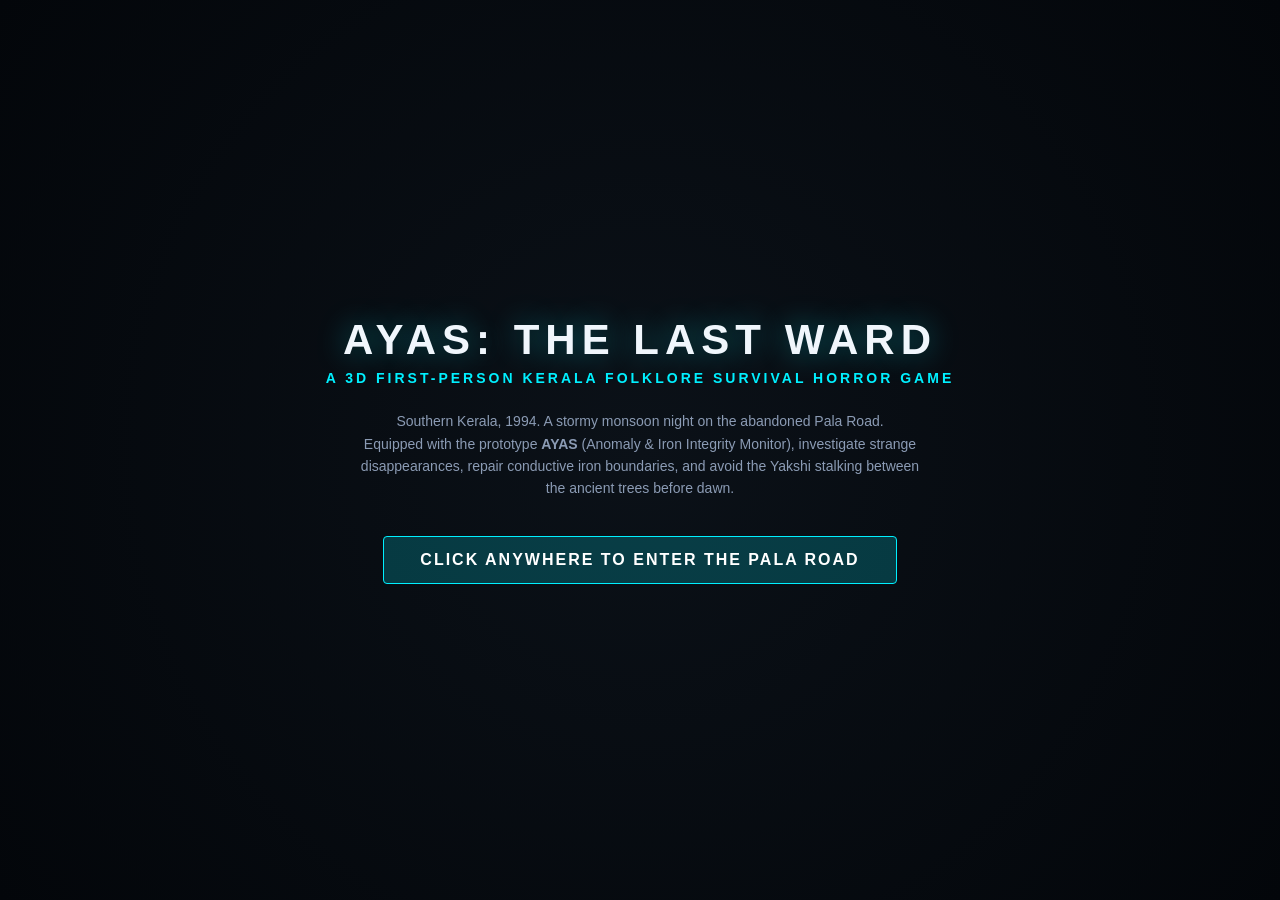
==== index.html @ 3eeb6b64 "Add index.html and assets directly to root for Vercel deployment" ====
<!DOCTYPE html>
<html lang="en">
<head>
    <meta charset="UTF-8">
    <meta name="viewport" content="width=device-width, initial-scale=1.0">
    <title>AYAS: THE LAST WARD - 3D First-Person Survival Horror Game</title>
    <link rel="stylesheet" href="css/style.css">
</head>
<body>
    <!-- 3D WebGL Canvas Container -->
    <div id="canvas-container"></div>

    <!-- Atmospheric Fog / Cold / Blood Vignette -->
    <div id="screen-overlay"></div>

    <!-- Gameplay HUD Layer -->
    <div id="hud-layer">
        <!-- Top Bar: Objective Tracker & Ward Integrity Status -->
        <div id="top-bar">
            <div id="objective-card">
                <div id="objective-title">Objective 1: Enter the Village</div>
                <div id="objective-desc">Reach the abandoned ancestral house along the Pala Road. Familiarize yourself with movement and controls.</div>
                <div id="objective-hint">Use [W,A,S,D] to move, [Shift] to sprint, [F] for flashlight, [Q] for AYAS device.</div>
            </div>

            <div id="ward-status-container">
                <div class="ward-indicator">
                    <span class="ward-name">WARD A</span>
                    <div id="ward-dot-a" class="ward-dot"></div>
                </div>
                <div class="ward-indicator">
                    <span class="ward-name">WARD B</span>
                    <div id="ward-dot-b" class="ward-dot damaged"></div>
                </div>
                <div class="ward-indicator">
                    <span class="ward-name">WARD C</span>
                    <div id="ward-dot-c" class="ward-dot damaged"></div>
                </div>
            </div>
        </div>

        <!-- Center Crosshair Reticle & Contextual Interaction Prompt -->
        <div id="reticle-container">
            <div id="reticle"></div>
            <div id="interaction-prompt">Press [E] to Inspect</div>
        </div>

        <!-- Bottom Bar: Player Status & Handheld Controls Legend -->
        <div id="bottom-bar">
            <div id="player-status">
                <div class="status-row">
                    <span class="status-label">STAMINA</span>
                    <div class="status-bar-bg">
                        <div id="stamina-fill" class="status-bar-fill"></div>
                    </div>
                </div>
                <div class="status-row">
                    <span class="status-label">SACRED ASH</span>
                    <span id="ash-count-val" style="color: #00f0ff; font-weight: 700;">2 POUCHES</span>
                </div>
            </div>

            <div id="controls-hint">
                [WASD] Move &bull; [Shift] Sprint &bull; [Ctrl] Crouch &bull; [E] Interact &bull; [F] Flashlight &bull; [Q] AYAS &bull; [R] Calibrate &bull; [G] Sacred Ash &bull; [Tab] Journal
            </div>
        </div>
    </div>

    <!-- Handheld AYAS Detector Physical Interface (Bottom Right Screen) -->
    <div id="ayas-device-panel">
        <div class="ayas-header">
            <span class="ayas-title">AYAS MK-IV MONITOR</span>
            <span class="ayas-mode">ACTIVE SCAN</span>
        </div>
        <div class="crt-screen">
            <div class="screen-metric">
                <span class="metric-label">EM ANOMALY:</span>
                <span id="meter-em-val" class="metric-val">42.5 µT</span>
            </div>
            <div class="meter-track">
                <div id="needle-fill" class="meter-needle"></div>
            </div>

            <div class="screen-metric">
                <span class="metric-label">COLD-SPOT TEMP:</span>
                <span id="meter-temp-val" class="metric-val">28.5 °C</span>
            </div>

            <div class="screen-metric">
                <span class="metric-label">VOICE SPECTRUM:</span>
                <span id="meter-voice-val" class="metric-val">AUTHENTIC</span>
            </div>
            <canvas id="waveform-canvas"></canvas>

            <div class="ward-compass-row">
                <span>WARD NAV:</span>
                <span id="meter-ward-nav" style="color: #ffbb11; font-weight: bold;">WARD A | 24m ↑</span>
            </div>
        </div>
        <div class="ayas-footer">
            <span>SENSORS: ONLINE</span>
            <span>HOLD [R] TO CALIBRATE</span>
        </div>
    </div>

    <!-- Start / Title Screen Overlay -->
    <div id="start-screen">
        <h1 class="game-title">AYAS: THE LAST WARD</h1>
        <h2 class="game-subtitle">A 3D First-Person Kerala Folklore Survival Horror Game</h2>
        <p class="intro-lore">
            Southern Kerala, 1994. A stormy monsoon night on the abandoned Pala Road.<br>
            Equipped with the prototype <strong>AYAS</strong> (Anomaly & Iron Integrity Monitor), investigate strange disappearances, repair conductive iron boundaries, and avoid the Yakshi stalking between the ancient trees before dawn.
        </p>
        <div class="click-prompt">CLICK ANYWHERE TO ENTER THE PALA ROAD</div>
    </div>

    <!-- Pause Menu Modal -->
    <div id="pause-modal" class="modal-screen">
        <div class="modal-content">
            <div class="modal-title">MISSION PAUSED</div>
            <div class="modal-subtitle">Field Research Operations Halted</div>
            <div class="modal-body">
                <div class="setting-row">
                    <span>Master Audio Volume</span>
                    <input id="slider-master" class="setting-slider" type="range" min="0" max="1" step="0.05" value="1.0">
                </div>
                <div class="setting-row">
                    <span>Mouse Look Sensitivity</span>
                    <input id="slider-sens" class="setting-slider" type="range" min="0.5" max="3" step="0.1" value="1.0">
                </div>
                <div class="setting-row">
                    <span>Subtitles & Nonverbal Cues</span>
                    <span style="color: #00f0ff;">ENABLED</span>
                </div>
                <div class="setting-row">
                    <span>Horror Intensity</span>
                    <span style="color: #00f0ff;">STANDARD (AUTHENTIC FOLKLORE)</span>
                </div>
            </div>
            <div class="btn-group">
                <button id="btn-resume" class="primary-btn">RESUME MISSION</button>
                <button id="btn-restart" class="secondary-btn">RESTART LEVEL</button>
            </div>
        </div>
    </div>

    <!-- Journal / Evidence Modal -->
    <div id="journal-modal" class="modal-screen">
        <div class="modal-content">
            <div class="modal-title">RESEARCH JOURNAL & EVIDENCE</div>
            <div class="modal-subtitle">Recovered Documents from the Ancestral House</div>
            <div class="modal-body" style="font-size: 13px; line-height: 1.6; color: #8b9bb4;">
                <p><strong style="color: #00f0ff;">Field Note 1:</strong> The villagers were right about iron. The conductive perimeter cables disrupt the entity's electromagnetic coherence, repelling her from cross-boundary breaches.</p>
                <p><strong style="color: #00f0ff;">Field Note 2:</strong> The ancient Pala tree (Alstonia scholaris) acts as a focal antenna. Temperature drops precipitously within 15 meters of her presence.</p>
                <p><strong style="color: #00f0ff;">Field Note 3:</strong> Sacred Ash (Bhasmam) creates a localized high-frequency boundary. In desperate situations, scattering it will force her to retreat.</p>
            </div>
            <div class="btn-group">
                <button id="btn-close-journal" class="primary-btn">CLOSE JOURNAL [TAB]</button>
            </div>
        </div>
    </div>

    <!-- Death / Failure Screen -->
    <div id="death-screen" class="modal-screen">
        <div class="modal-content">
            <div class="modal-title">SIGNAL TERMINATED</div>
            <div id="death-reason" class="modal-subtitle">The Yakshi claimed your life on the Pala Road.</div>
            <div class="modal-body" style="text-align: center; color: #8b9bb4; font-size: 14px;">
                Remember: Crouch [Ctrl] to muffle your footsteps and reduce visual detection. When pursued, deploy Sacred Ash [G] or retreat behind an active Iron Ward boundary.
            </div>
            <div class="btn-group">
                <button id="btn-retry-death" class="primary-btn">RETRY FROM CHECKPOINT</button>
            </div>
        </div>
    </div>

    <!-- Victory Screen -->
    <div id="victory-screen" class="modal-screen">
        <div class="modal-content">
            <div class="modal-title">ESCAPE ACCOMPLISHED</div>
            <div class="modal-subtitle">You reached the Sacred Shrine before dawn broke.</div>
            <div class="modal-body" style="font-size: 14px; line-height: 1.6; color: #c9d1d9;">
                <p>The consecrated stone lamps of the shrine protected you from the Yakshi's pursuit. With the iron ward perimeters restored and the disappearance files recovered, the mystery of the Pala Road is documented for the first time.</p>
                <p style="margin-top: 12px; color: #00f0ff;"><strong>MISSION SUMMARY:</strong> All 3 Wards Restored &bull; Evidence Recovered &bull; Prototype AYAS Operational.</p>
            </div>
            <div class="btn-group">
                <button id="btn-win-restart" class="primary-btn">PLAY AGAIN</button>
            </div>
        </div>
    </div>

    <!-- Scripts (Offline Three.js, Audio Engine, 3D World, AYAS Device, Yakshi AI, Quests & Main Loop) -->
    <script src="js/engine/three.min.js"></script>
    <script src="js/audio/soundEngine.js"></script>
    <script src="js/engine/world.js"></script>
    <script src="js/items/ayasDetector.js"></script>
    <script src="js/ai/yakshiAI.js"></script>
    <script src="js/systems/questManager.js"></script>
    <script src="js/main.js"></script>
</body>
</html>
---- css/style.css ----
* {
    margin: 0;
    padding: 0;
    box-sizing: border-box;
    user-select: none;
}

body, html {
    width: 100%;
    height: 100%;
    overflow: hidden;
    background-color: #030507;
    font-family: -apple-system, BlinkMacSystemFont, "Segoe UI", Roboto, Helvetica, Arial, sans-serif;
    color: #e0e6ed;
}

#canvas-container {
    width: 100%;
    height: 100%;
    position: absolute;
    top: 0;
    left: 0;
    z-index: 1;
}

/* Vignette and Atmospheric Screen Overlay */
#screen-overlay {
    position: absolute;
    top: 0;
    left: 0;
    width: 100%;
    height: 100%;
    pointer-events: none;
    z-index: 2;
    background: radial-gradient(circle at center, transparent 40%, rgba(3, 5, 8, 0.75) 85%, rgba(1, 2, 4, 0.95) 100%);
    box-shadow: inset 0 0 120px rgba(0, 0, 0, 0.85);
    transition: background 0.4s ease;
}

#screen-overlay.cold-fog {
    background: radial-gradient(circle at center, rgba(160, 200, 220, 0.08) 20%, rgba(5, 12, 18, 0.8) 80%, rgba(1, 4, 8, 0.95) 100%);
}

#screen-overlay.danger-flash {
    background: radial-gradient(circle at center, rgba(180, 20, 20, 0.25) 20%, rgba(60, 5, 5, 0.8) 85%, rgba(20, 0, 0, 0.98) 100%);
}

/* HUD Overlay */
#hud-layer {
    position: absolute;
    top: 0;
    left: 0;
    width: 100%;
    height: 100%;
    pointer-events: none;
    z-index: 10;
    display: flex;
    flex-direction: column;
    justify-content: space-between;
    padding: 24px;
}

/* Crosshair Reticle */
#reticle-container {
    position: absolute;
    top: 50%;
    left: 50%;
    transform: translate(-50%, -50%);
    display: flex;
    flex-direction: column;
    align-items: center;
    pointer-events: none;
}

#reticle {
    width: 6px;
    height: 6px;
    border-radius: 50%;
    background: rgba(255, 255, 255, 0.65);
    box-shadow: 0 0 8px rgba(255, 255, 255, 0.4);
    transition: transform 0.15s ease, background 0.15s ease, width 0.15s ease;
}

#reticle.active {
    width: 12px;
    height: 12px;
    background: rgba(0, 240, 255, 0.9);
    box-shadow: 0 0 14px rgba(0, 240, 255, 0.7);
}

#interaction-prompt {
    margin-top: 16px;
    font-size: 13px;
    font-weight: 500;
    letter-spacing: 0.5px;
    background: rgba(10, 15, 22, 0.85);
    border: 1px solid rgba(0, 240, 255, 0.3);
    padding: 6px 14px;
    border-radius: 4px;
    color: #e0f8ff;
    text-shadow: 0 1px 4px rgba(0, 0, 0, 0.8);
    opacity: 0;
    transform: translateY(6px);
    transition: opacity 0.2s ease, transform 0.2s ease;
}

#interaction-prompt.visible {
    opacity: 1;
    transform: translateY(0);
}

/* Top Bar: Objectives & Ward Status */
#top-bar {
    display: flex;
    justify-content: space-between;
    align-items: flex-start;
    width: 100%;
}

#objective-card {
    background: rgba(8, 12, 16, 0.82);
    border-left: 3px solid #00f0ff;
    padding: 12px 18px;
    border-radius: 0 6px 6px 0;
    backdrop-filter: blur(8px);
    box-shadow: 0 4px 20px rgba(0, 0, 0, 0.5);
    max-width: 480px;
}

#objective-title {
    font-size: 11px;
    text-transform: uppercase;
    letter-spacing: 1.5px;
    color: #00f0ff;
    font-weight: 700;
    margin-bottom: 4px;
}

#objective-desc {
    font-size: 14px;
    font-weight: 500;
    color: #f0f4f8;
    line-height: 1.4;
    margin-bottom: 4px;
}

#objective-hint {
    font-size: 11px;
    color: #8b9bb4;
    font-style: italic;
}

#ward-status-container {
    background: rgba(8, 12, 16, 0.82);
    padding: 10px 16px;
    border-radius: 6px;
    border: 1px solid rgba(255, 255, 255, 0.08);
    backdrop-filter: blur(8px);
    display: flex;
    gap: 16px;
}

.ward-indicator {
    display: flex;
    flex-direction: column;
    align-items: center;
    gap: 4px;
}

.ward-name {
    font-size: 10px;
    font-weight: 600;
    letter-spacing: 1px;
    color: #7a8a9e;
}

.ward-dot {
    width: 12px;
    height: 12px;
    border-radius: 50%;
    background: #ff3344;
    box-shadow: 0 0 8px rgba(255, 51, 68, 0.6);
    transition: background 0.3s ease, box-shadow 0.3s ease;
}

.ward-dot.repaired {
    background: #00f0ff;
    box-shadow: 0 0 10px rgba(0, 240, 255, 0.8);
}

.ward-dot.damaged {
    background: #ffb000;
    box-shadow: 0 0 10px rgba(255, 176, 0, 0.7);
    animation: pulse-warn 1.2s infinite;
}

@keyframes pulse-warn {
    0%, 100% { opacity: 1; }
    50% { opacity: 0.3; }
}

/* Bottom Bar: Player Status (Stamina, Flashlight) */
#bottom-bar {
    display: flex;
    justify-content: space-between;
    align-items: flex-end;
    width: 100%;
}

#player-status {
    display: flex;
    flex-direction: column;
    gap: 10px;
    background: rgba(8, 12, 16, 0.82);
    padding: 12px 18px;
    border-radius: 6px;
    border: 1px solid rgba(255, 255, 255, 0.08);
    backdrop-filter: blur(8px);
    min-width: 220px;
}

.status-row {
    display: flex;
    align-items: center;
    justify-content: space-between;
    font-size: 11px;
    font-weight: 600;
    letter-spacing: 0.8px;
}

.status-label {
    color: #8b9bb4;
}

.status-bar-bg {
    width: 120px;
    height: 6px;
    background: rgba(255, 255, 255, 0.1);
    border-radius: 3px;
    overflow: hidden;
}

.status-bar-fill {
    height: 100%;
    width: 100%;
    border-radius: 3px;
    transition: width 0.1s linear, background-color 0.2s ease;
}

#stamina-fill {
    background: #4ade80;
}

#stamina-fill.exhausted {
    background: #ef4444;
}

#battery-fill {
    background: #facc15;
}

#controls-hint {
    background: rgba(8, 12, 16, 0.75);
    padding: 8px 14px;
    border-radius: 4px;
    font-size: 11px;
    color: #8b9bb4;
    letter-spacing: 0.5px;
    border: 1px solid rgba(255, 255, 255, 0.06);
}

/* Handheld AYAS Device Screen on HUD (Bottom Right) */
#ayas-device-panel {
    position: absolute;
    bottom: 24px;
    right: 24px;
    width: 320px;
    background: #0f1210;
    border: 3px solid #2d382e;
    border-radius: 8px;
    box-shadow: 0 10px 40px rgba(0, 0, 0, 0.85), inset 0 0 20px rgba(0, 0, 0, 0.9);
    padding: 12px;
    font-family: "Courier New", Courier, monospace;
    z-index: 15;
    transition: transform 0.35s cubic-bezier(0.175, 0.885, 0.32, 1.275), opacity 0.3s ease;
}

#ayas-device-panel.stowed {
    transform: translateY(380px);
    opacity: 0.3;
}

.ayas-header {
    display: flex;
    justify-content: space-between;
    align-items: center;
    border-bottom: 1px solid #ff990033;
    padding-bottom: 6px;
    margin-bottom: 8px;
}

.ayas-title {
    font-size: 11px;
    font-weight: 700;
    color: #ffaa00;
    letter-spacing: 1px;
}

.ayas-mode {
    font-size: 9px;
    color: #886600;
    background: #ffaa0015;
    padding: 2px 6px;
    border-radius: 2px;
}

.crt-screen {
    background: #0a0e08;
    border: 1px solid #1a2c16;
    border-radius: 4px;
    padding: 10px;
    position: relative;
    overflow: hidden;
    color: #ffaa00;
    text-shadow: 0 0 4px rgba(255, 170, 0, 0.6);
}

.crt-screen::before {
    content: " ";
    position: absolute;
    top: 0; left: 0; bottom: 0; right: 0;
    background: linear-gradient(rgba(18, 16, 16, 0) 50%, rgba(0, 0, 0, 0.25) 50%), linear-gradient(90deg, rgba(255, 0, 0, 0.03), rgba(0, 255, 0, 0.01), rgba(0, 0, 255, 0.03));
    background-size: 100% 2px, 3px 100%;
    pointer-events: none;
    z-index: 2;
}

.screen-metric {
    display: flex;
    justify-content: space-between;
    align-items: center;
    margin-bottom: 8px;
    font-size: 11px;
}

.metric-label {
    color: #cc8800;
}

.metric-val {
    font-size: 13px;
    font-weight: 700;
    color: #ffbb11;
}

.metric-val.alert {
    color: #ff3333;
    text-shadow: 0 0 6px #ff1111;
    animation: blink-fast 0.6s infinite;
}

@keyframes blink-fast {
    0%, 100% { opacity: 1; }
    50% { opacity: 0.3; }
}

/* Needle / Meter bar */
.meter-track {
    width: 100%;
    height: 8px;
    background: #1a1e16;
    border: 1px solid #3a442e;
    border-radius: 2px;
    overflow: hidden;
    margin-bottom: 10px;
    position: relative;
}

.meter-needle {
    height: 100%;
    width: 0%;
    background: linear-gradient(90deg, #ffaa00, #ff4400);
    transition: width 0.15s ease;
}

/* Audio Waveform Canvas */
#waveform-canvas {
    width: 100%;
    height: 38px;
    background: #080c06;
    border: 1px solid #22331c;
    border-radius: 2px;
    margin-bottom: 8px;
    display: block;
}

/* Compass & Ward Proximity */
.ward-compass-row {
    display: flex;
    justify-content: space-between;
    font-size: 10px;
    color: #bb8800;
    border-top: 1px dashed #332810;
    padding-top: 6px;
}

.ayas-footer {
    display: flex;
    justify-content: space-between;
    margin-top: 6px;
    font-size: 9px;
    color: #665022;
}

/* Modals & Screens (Pause, Journal, Death, Victory) */
.modal-screen {
    position: absolute;
    top: 0;
    left: 0;
    width: 100%;
    height: 100%;
    z-index: 100;
    background: rgba(4, 7, 10, 0.92);
    backdrop-filter: blur(12px);
    display: flex;
    flex-direction: column;
    align-items: center;
    justify-content: center;
    pointer-events: auto;
    opacity: 0;
    visibility: hidden;
    transition: opacity 0.3s ease, visibility 0.3s ease;
}

.modal-screen.active {
    opacity: 1;
    visibility: visible;
}

.modal-content {
    background: #0c1117;
    border: 1px solid rgba(0, 240, 255, 0.25);
    border-radius: 8px;
    padding: 32px 40px;
    max-width: 620px;
    width: 90%;
    box-shadow: 0 20px 60px rgba(0, 0, 0, 0.9), 0 0 30px rgba(0, 240, 255, 0.08);
}

.modal-title {
    font-size: 24px;
    font-weight: 700;
    color: #f0f6fc;
    letter-spacing: 1px;
    margin-bottom: 8px;
    text-align: center;
}

.modal-subtitle {
    font-size: 13px;
    color: #8b949e;
    text-align: center;
    margin-bottom: 24px;
}

.modal-body {
    display: flex;
    flex-direction: column;
    gap: 16px;
    margin-bottom: 28px;
}

.setting-row {
    display: flex;
    justify-content: space-between;
    align-items: center;
    font-size: 14px;
    color: #c9d1d9;
}

.setting-slider {
    width: 220px;
    accent-color: #00f0ff;
    cursor: pointer;
}

.btn-group {
    display: flex;
    justify-content: center;
    gap: 16px;
}

.primary-btn {
    background: #00f0ff;
    color: #030a10;
    font-weight: 700;
    font-size: 14px;
    border: none;
    padding: 12px 28px;
    border-radius: 4px;
    cursor: pointer;
    transition: background 0.2s ease, transform 0.1s ease;
}

.primary-btn:hover {
    background: #4beeff;
    transform: translateY(-1px);
}

.secondary-btn {
    background: rgba(255, 255, 255, 0.08);
    color: #e6edf3;
    font-weight: 600;
    font-size: 14px;
    border: 1px solid rgba(255, 255, 255, 0.15);
    padding: 12px 24px;
    border-radius: 4px;
    cursor: pointer;
    transition: background 0.2s ease;
}

.secondary-btn:hover {
    background: rgba(255, 255, 255, 0.16);
}

/* Death Screen Styling */
#death-screen .modal-content {
    border-color: #ff3344;
    box-shadow: 0 0 60px rgba(255, 51, 68, 0.3);
}

#death-screen .modal-title {
    color: #ff3344;
}

/* Victory Screen Styling */
#victory-screen .modal-content {
    border-color: #00f0ff;
    box-shadow: 0 0 60px rgba(0, 240, 255, 0.3);
}

#victory-screen .modal-title {
    color: #00f0ff;
}

/* Start / Title Click to Play Screen */
#start-screen {
    position: absolute;
    top: 0;
    left: 0;
    width: 100%;
    height: 100%;
    z-index: 200;
    background: radial-gradient(circle at center, #0b1118 0%, #03060a 100%);
    display: flex;
    flex-direction: column;
    align-items: center;
    justify-content: center;
    text-align: center;
    cursor: pointer;
    padding: 24px;
}

.game-title {
    font-size: 42px;
    font-weight: 900;
    letter-spacing: 6px;
    color: #f0f6fc;
    margin-bottom: 6px;
    text-shadow: 0 0 30px rgba(0, 240, 255, 0.4);
}

.game-subtitle {
    font-size: 14px;
    letter-spacing: 3px;
    text-transform: uppercase;
    color: #00f0ff;
    margin-bottom: 24px;
    font-weight: 600;
}

.intro-lore {
    max-width: 580px;
    font-size: 14px;
    line-height: 1.6;
    color: #8b9bb4;
    margin-bottom: 36px;
}

.click-prompt {
    font-size: 16px;
    font-weight: 700;
    letter-spacing: 2px;
    color: #ffffff;
    background: rgba(0, 240, 255, 0.2);
    border: 1px solid #00f0ff;
    padding: 14px 36px;
    border-radius: 4px;
    animation: pulse-start 1.8s infinite;
}

@keyframes pulse-start {
    0%, 100% { transform: scale(1); box-shadow: 0 0 10px rgba(0, 240, 255, 0.2); }
    50% { transform: scale(1.03); box-shadow: 0 0 25px rgba(0, 240, 255, 0.6); }
}
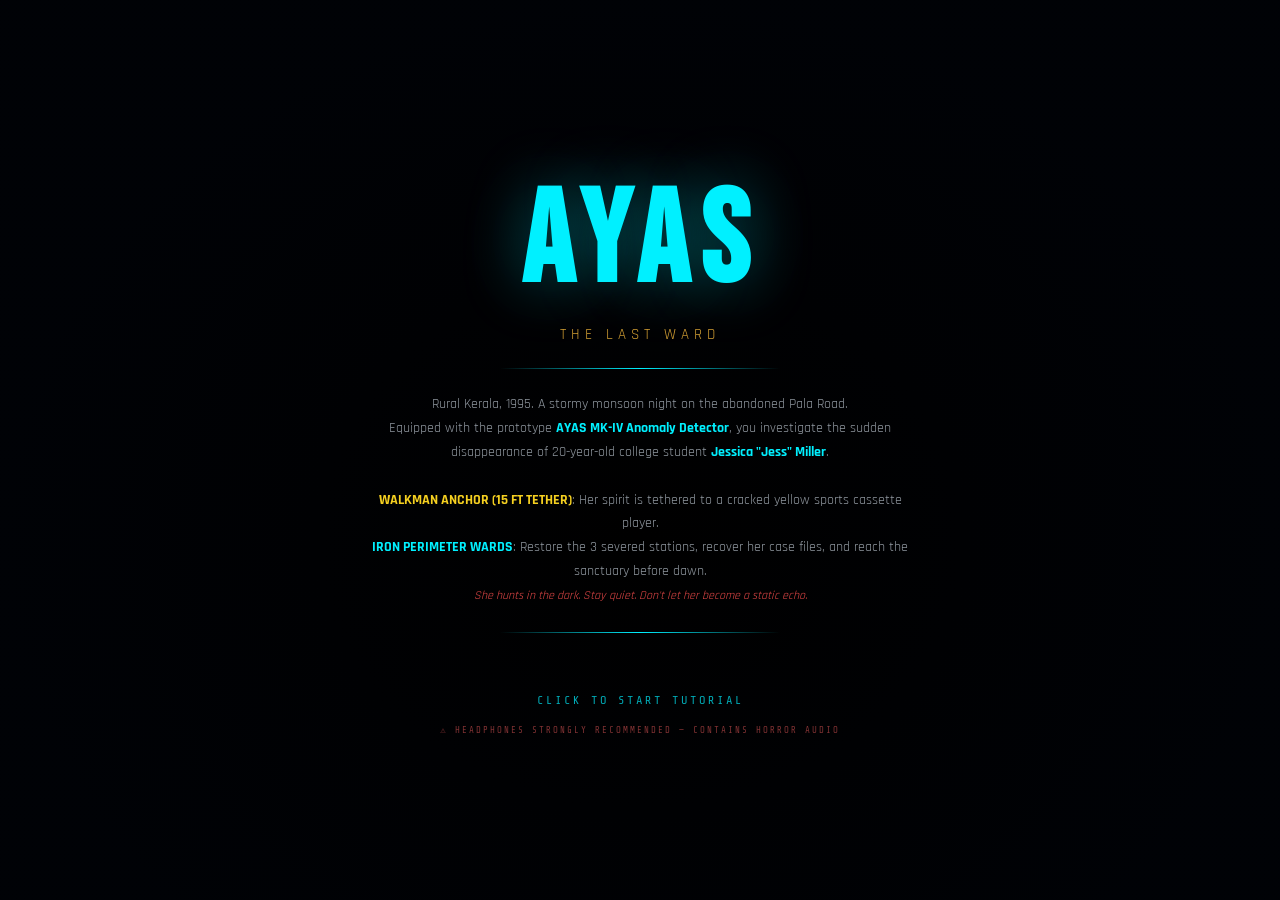
==== commit c31e4fe7: "feat(gameplay): integrate Jessica Miller, Walkman Anchor, AI state machine, health system, AYAS fixe" ====
--- a/index.html
+++ b/index.html
@@ -3,74 +3,778 @@
 <head>
     <meta charset="UTF-8">
     <meta name="viewport" content="width=device-width, initial-scale=1.0">
-    <title>AYAS: THE LAST WARD - 3D First-Person Survival Horror Game</title>
-    <link rel="stylesheet" href="css/style.css">
+    <title>AYAS: THE LAST WARD — Kerala Folklore Survival Horror</title>
+    <meta name="description" content="3D first-person survival horror game set in rural Kerala. Investigate paranormal activity, restore iron wards, and survive the Yakshi.">
+    <link rel="preconnect" href="https://fonts.googleapis.com">
+    <link rel="preconnect" href="https://fonts.gstatic.com" crossorigin>
+    <link href="https://fonts.googleapis.com/css2?family=Share+Tech+Mono&family=Bebas+Neue&family=Rajdhani:wght@400;600;700&display=swap" rel="stylesheet">
+    <style>
+        *, *::before, *::after { box-sizing: border-box; margin: 0; padding: 0; }
+
+        :root {
+            --cyan: #00f0ff;
+            --gold: #d4a034;
+            --red: #ff2233;
+            --green: #00e576;
+            --dark: #030609;
+            --navy: #060d18;
+            --panel: rgba(4,12,24,0.88);
+            --mono: 'Share Tech Mono', monospace;
+            --title: 'Bebas Neue', cursive;
+            --ui: 'Rajdhani', sans-serif;
+        }
+
+        html, body {
+            width: 100%; height: 100%;
+            background: #000;
+            overflow: hidden;
+            font-family: var(--ui);
+            cursor: none;
+            user-select: none;
+        }
+
+        #canvas-container {
+            position: fixed;
+            inset: 0;
+            z-index: 0;
+        }
+        #canvas-container canvas {
+            display: block;
+            width: 100% !important;
+            height: 100% !important;
+        }
+
+        /* ─── VIGNETTE & OVERLAYS ─── */
+        #vignette {
+            position: fixed; inset: 0; z-index: 5; pointer-events: none;
+            background: radial-gradient(ellipse at 50% 50%, transparent 45%, rgba(0,0,0,0.72) 100%);
+        }
+        #screen-overlay {
+            position: fixed; inset: 0; z-index: 6; pointer-events: none;
+            opacity: 0;
+            transition: opacity 0.25s ease;
+        }
+        #cold-vignette {
+            position: fixed; inset: 0; z-index: 7; pointer-events: none;
+            border: 0px solid rgba(0,220,255,0.0);
+            box-shadow: inset 0 0 0px 0px rgba(0,220,255,0.0);
+            transition: box-shadow 1.5s ease, border 1.5s ease;
+        }
+        #blood-vignette {
+            position: fixed; inset: 0; z-index: 7; pointer-events: none;
+            border: 0px solid rgba(255,20,20,0.0);
+            box-shadow: inset 0 0 0px 0px rgba(255,20,20,0.0);
+            transition: box-shadow 0.3s ease, border 0.3s ease;
+        }
+
+        /* ─── HUD LAYER ─── */
+        #hud-layer {
+            position: fixed; inset: 0; z-index: 10; pointer-events: none;
+        }
+
+        /* ─── OBJECTIVE CARD (top-left) ─── */
+        #objective-card {
+            position: absolute;
+            top: 14px; left: 14px;
+            width: 310px;
+            background: var(--panel);
+            border: 1px solid rgba(0,240,255,0.18);
+            border-left: 2px solid var(--cyan);
+            padding: 10px 12px;
+            backdrop-filter: blur(6px);
+        }
+        #objective-card::before {
+            content: 'MISSION';
+            display: block;
+            font-family: var(--mono);
+            font-size: 9px;
+            color: var(--cyan);
+            letter-spacing: 3px;
+            margin-bottom: 5px;
+            opacity: 0.7;
+        }
+        #objective-title {
+            font-family: var(--ui);
+            font-size: 13px;
+            font-weight: 700;
+            color: #fff;
+            letter-spacing: 0.5px;
+            line-height: 1.3;
+        }
+        #objective-desc {
+            font-size: 11px;
+            color: rgba(200,210,220,0.82);
+            margin-top: 5px;
+            line-height: 1.4;
+        }
+        #objective-hint {
+            font-family: var(--mono);
+            font-size: 9.5px;
+            color: rgba(0,240,255,0.65);
+            margin-top: 6px;
+            line-height: 1.4;
+            border-top: 1px solid rgba(0,240,255,0.1);
+            padding-top: 5px;
+        }
+
+        /* ─── WARD STATUS (top-center) ─── */
+        #ward-status-container {
+            position: absolute;
+            top: 14px;
+            left: 50%;
+            transform: translateX(-50%);
+            display: flex;
+            gap: 10px;
+            align-items: center;
+            background: var(--panel);
+            border: 1px solid rgba(0,240,255,0.15);
+            padding: 7px 14px;
+            backdrop-filter: blur(6px);
+        }
+        #ward-status-container::before {
+            content: 'IRON PERIMETER';
+            font-family: var(--mono);
+            font-size: 8px;
+            color: rgba(0,240,255,0.5);
+            letter-spacing: 2px;
+            margin-right: 6px;
+        }
+        .ward-indicator {
+            display: flex;
+            align-items: center;
+            gap: 5px;
+        }
+        .ward-name {
+            font-family: var(--mono);
+            font-size: 9px;
+            color: rgba(180,190,200,0.7);
+            letter-spacing: 1px;
+        }
+        .ward-dot {
+            width: 10px; height: 10px;
+            border-radius: 50%;
+            border: 1.5px solid;
+        }
+        .ward-dot.damaged {
+            background: rgba(255,34,51,0.3);
+            border-color: #ff2233;
+            box-shadow: 0 0 6px rgba(255,34,51,0.6);
+            animation: ward-pulse-red 1.8s ease-in-out infinite;
+        }
+        .ward-dot.repaired {
+            background: rgba(0,240,255,0.3);
+            border-color: var(--cyan);
+            box-shadow: 0 0 8px rgba(0,240,255,0.7);
+        }
+        @keyframes ward-pulse-red {
+            0%, 100% { opacity: 1; }
+            50% { opacity: 0.4; }
+        }
+
+        /* ─── MINIMAP (top-right) ─── */
+        #minimap-container {
+            position: absolute;
+            top: 14px; right: 14px;
+            width: 160px; height: 160px;
+            background: rgba(2,6,14,0.9);
+            border: 1px solid rgba(0,240,255,0.25);
+            border-radius: 2px;
+            overflow: hidden;
+            backdrop-filter: blur(4px);
+        }
+        #minimap-container::before {
+            content: 'MAP';
+            position: absolute;
+            top: 5px; left: 8px;
+            font-family: var(--mono);
+            font-size: 8px;
+            color: rgba(0,240,255,0.5);
+            letter-spacing: 2px;
+            z-index: 2;
+        }
+        #minimap-canvas {
+            width: 160px; height: 160px;
+            display: block;
+        }
+
+        /* ─── CROSSHAIR ─── */
+        #reticle-container {
+            position: absolute;
+            top: 50%; left: 50%;
+            transform: translate(-50%,-50%);
+            display: flex;
+            flex-direction: column;
+            align-items: center;
+            gap: 6px;
+        }
+        #reticle {
+            width: 6px; height: 6px;
+            border-radius: 50%;
+            background: transparent;
+            border: 1.5px solid rgba(255,255,255,0.55);
+            transition: all 0.15s ease;
+        }
+        #reticle.active {
+            background: rgba(0,240,255,0.4);
+            border-color: var(--cyan);
+            box-shadow: 0 0 8px rgba(0,240,255,0.6);
+            transform: scale(1.4);
+        }
+        #interaction-prompt {
+            font-family: var(--mono);
+            font-size: 11px;
+            color: var(--cyan);
+            background: rgba(0,8,18,0.75);
+            padding: 3px 10px;
+            letter-spacing: 1px;
+            opacity: 0;
+            transition: opacity 0.2s ease;
+            white-space: nowrap;
+        }
+        #interaction-prompt.visible { opacity: 1; }
+
+        /* ─── HOLD PROGRESS BAR ─── */
+        #hold-progress-bar {
+            position: absolute;
+            bottom: 20px; left: 50%; transform: translateX(-50%);
+            width: 180px; height: 4px;
+            background: rgba(0,240,255,0.15);
+            display: none;
+        }
+        #hold-progress-fill {
+            height: 100%;
+            background: linear-gradient(90deg, var(--cyan), #88ffff);
+            width: 0%;
+            transition: width 0.05s linear;
+            box-shadow: 0 0 8px var(--cyan);
+        }
+
+        /* ─── BOTTOM STATUS BAR ─── */
+        #bottom-bar {
+            position: absolute;
+            bottom: 14px; left: 14px;
+            display: flex;
+            flex-direction: column;
+            gap: 6px;
+        }
+        .status-row {
+            display: flex;
+            align-items: center;
+            gap: 8px;
+        }
+        .status-label {
+            font-family: var(--mono);
+            font-size: 9px;
+            color: rgba(0,240,255,0.55);
+            letter-spacing: 1.5px;
+            width: 72px;
+        }
+        .status-bar-bg {
+            width: 110px; height: 5px;
+            background: rgba(255,255,255,0.06);
+            border: 1px solid rgba(0,240,255,0.12);
+        }
+        .status-bar-fill {
+            height: 100%;
+            background: linear-gradient(90deg, var(--green), #44ffaa);
+            transition: width 0.3s ease;
+            box-shadow: 0 0 5px rgba(0,229,118,0.5);
+        }
+        .status-bar-fill.exhausted {
+            background: linear-gradient(90deg, var(--red), #ff7722);
+            box-shadow: 0 0 5px rgba(255,34,51,0.5);
+            animation: exhausted-pulse 0.6s ease-in-out infinite;
+        }
+        @keyframes exhausted-pulse {
+            0%, 100% { opacity: 1; }
+            50% { opacity: 0.5; }
+        }
+        #ash-row {
+            display: flex;
+            align-items: center;
+            gap: 8px;
+        }
+        .ash-pouch {
+            width: 12px; height: 16px;
+            border: 1.5px solid rgba(180,150,50,0.5);
+            background: rgba(140,110,30,0.2);
+            border-radius: 2px;
+            transition: all 0.3s;
+        }
+        .ash-pouch.available {
+            background: rgba(200,160,50,0.35);
+            border-color: var(--gold);
+            box-shadow: 0 0 5px rgba(212,160,52,0.4);
+        }
+
+        /* ─── CONTROLS HINT (bottom-right) ─── */
+        #controls-hint {
+            position: absolute;
+            bottom: 14px; right: 14px;
+            font-family: var(--mono);
+            font-size: 9px;
+            color: rgba(100,120,140,0.6);
+            text-align: right;
+            line-height: 1.8;
+            background: var(--panel);
+            padding: 8px 12px;
+            border: 1px solid rgba(255,255,255,0.04);
+            max-width: 340px;
+        }
+
+        /* ─── AYAS DEVICE PANEL (bottom-right, above controls) ─── */
+        #ayas-device-panel {
+            position: absolute;
+            bottom: 112px; right: 14px;
+            width: 220px;
+            background: rgba(2,8,16,0.93);
+            border: 1px solid rgba(0,240,255,0.22);
+            border-top: 2px solid var(--cyan);
+            font-family: var(--mono);
+            font-size: 10px;
+            display: none;
+            backdrop-filter: blur(8px);
+        }
+        #ayas-device-panel.active { display: block; }
+        .ayas-header {
+            display: flex;
+            justify-content: space-between;
+            align-items: center;
+            padding: 6px 10px;
+            background: rgba(0,240,255,0.06);
+            border-bottom: 1px solid rgba(0,240,255,0.15);
+        }
+        .ayas-title { color: var(--cyan); font-size: 9px; letter-spacing: 2px; }
+        .ayas-mode { color: var(--green); font-size: 8px; animation: blink 1.8s step-end infinite; }
+        @keyframes blink { 0%, 100% { opacity: 1; } 50% { opacity: 0.2; } }
+        .crt-screen { padding: 8px 10px; display: flex; flex-direction: column; gap: 5px; }
+        .screen-metric { display: flex; justify-content: space-between; align-items: center; }
+        .metric-label { color: rgba(0,240,255,0.55); font-size: 9px; }
+        .metric-val { color: #fff; font-size: 9px; font-weight: bold; }
+        .metric-val.danger { color: var(--red); animation: blink 0.5s step-end infinite; }
+        .metric-val.warning { color: var(--gold); }
+        .meter-track {
+            height: 4px;
+            background: rgba(0,240,255,0.08);
+            border: 1px solid rgba(0,240,255,0.12);
+        }
+        .meter-needle {
+            height: 100%;
+            background: linear-gradient(90deg, rgba(0,240,255,0.2), var(--cyan));
+            transition: width 0.4s ease;
+            box-shadow: 0 0 6px var(--cyan);
+        }
+        #waveform-canvas { width: 200px; height: 36px; display: block; margin: 2px 0; }
+        .ward-compass-row {
+            display: flex;
+            justify-content: space-between;
+            padding-top: 3px;
+            border-top: 1px solid rgba(0,240,255,0.1);
+        }
+        .ayas-footer {
+            display: flex;
+            justify-content: space-between;
+            padding: 5px 10px;
+            background: rgba(0,240,255,0.04);
+            border-top: 1px solid rgba(0,240,255,0.1);
+            font-size: 8px;
+            color: rgba(0,240,255,0.4);
+        }
+
+        /* ─── START SCREEN ─── */
+        #start-screen {
+            position: fixed; inset: 0; z-index: 100;
+            background: #000;
+            display: flex;
+            flex-direction: column;
+            align-items: center;
+            justify-content: center;
+            cursor: pointer;
+        }
+        .start-bg-overlay {
+            position: absolute; inset: 0;
+            background: radial-gradient(ellipse at 50% 60%, rgba(0,8,20,0) 0%, rgba(0,2,6,0.98) 70%);
+        }
+        .game-title {
+            font-family: var(--title);
+            font-size: clamp(72px, 12vw, 130px);
+            color: var(--cyan);
+            letter-spacing: 12px;
+            text-shadow: 0 0 60px rgba(0,240,255,0.35), 0 0 120px rgba(0,240,255,0.12);
+            position: relative; z-index: 1;
+            animation: title-pulse 4s ease-in-out infinite;
+        }
+        @keyframes title-pulse {
+            0%, 100% { text-shadow: 0 0 60px rgba(0,240,255,0.35), 0 0 120px rgba(0,240,255,0.12); }
+            50% { text-shadow: 0 0 80px rgba(0,240,255,0.55), 0 0 160px rgba(0,240,255,0.2); }
+        }
+        .game-subtitle {
+            font-family: var(--ui);
+            font-size: 15px;
+            font-weight: 400;
+            letter-spacing: 5px;
+            color: var(--gold);
+            margin-top: 4px;
+            position: relative; z-index: 1;
+        }
+        .start-divider {
+            width: 280px; height: 1px;
+            background: linear-gradient(90deg, transparent, var(--cyan), transparent);
+            margin: 24px auto;
+            position: relative; z-index: 1;
+        }
+        .intro-lore {
+            font-family: var(--ui);
+            font-size: 14px;
+            color: rgba(180,190,200,0.8);
+            text-align: center;
+            max-width: 560px;
+            line-height: 1.7;
+            position: relative; z-index: 1;
+        }
+        .intro-lore strong { color: var(--cyan); }
+        .click-prompt {
+            position: relative; z-index: 1;
+            margin-top: 36px;
+            font-family: var(--mono);
+            font-size: 12px;
+            letter-spacing: 3px;
+            color: rgba(0,240,255,0.7);
+            animation: click-flash 1.6s ease-in-out infinite;
+        }
+        @keyframes click-flash { 0%, 100% { opacity: 1; } 50% { opacity: 0.2; } }
+        .start-warning {
+            position: relative; z-index: 1;
+            margin-top: 18px;
+            font-family: var(--mono);
+            font-size: 9px;
+            color: rgba(255,100,100,0.5);
+            letter-spacing: 2px;
+        }
+
+        /* ─── MODAL SCREENS ─── */
+        .modal-screen {
+            position: fixed; inset: 0; z-index: 90;
+            background: rgba(0,2,6,0.92);
+            display: none;
+            align-items: center;
+            justify-content: center;
+            backdrop-filter: blur(6px);
+        }
+        .modal-screen.active { display: flex; }
+        .modal-content {
+            background: rgba(4,12,24,0.97);
+            border: 1px solid rgba(0,240,255,0.2);
+            border-top: 2px solid var(--cyan);
+            padding: 32px 36px;
+            min-width: 440px;
+            max-width: 560px;
+        }
+        .modal-title {
+            font-family: var(--title);
+            font-size: 32px;
+            color: var(--cyan);
+            letter-spacing: 4px;
+            margin-bottom: 4px;
+        }
+        .modal-title.danger { color: var(--red); }
+        .modal-title.victory { color: var(--gold); }
+        .modal-subtitle {
+            font-family: var(--mono);
+            font-size: 11px;
+            color: rgba(0,240,255,0.5);
+            letter-spacing: 2px;
+            margin-bottom: 20px;
+            padding-bottom: 14px;
+            border-bottom: 1px solid rgba(0,240,255,0.12);
+        }
+        .modal-body { color: rgba(180,192,210,0.9); font-size: 13px; line-height: 1.65; }
+        .modal-body p { margin-bottom: 10px; }
+        .setting-row {
+            display: flex;
+            justify-content: space-between;
+            align-items: center;
+            padding: 10px 0;
+            border-bottom: 1px solid rgba(255,255,255,0.05);
+            font-size: 13px;
+        }
+        .setting-row span:first-child { color: rgba(200,210,220,0.8); }
+        .setting-slider {
+            width: 120px;
+            accent-color: var(--cyan);
+            cursor: pointer;
+        }
+        .btn-group { display: flex; gap: 10px; margin-top: 24px; }
+        .primary-btn {
+            flex: 1;
+            padding: 12px;
+            background: rgba(0,240,255,0.1);
+            border: 1px solid var(--cyan);
+            color: var(--cyan);
+            font-family: var(--mono);
+            font-size: 11px;
+            letter-spacing: 2px;
+            cursor: pointer;
+            transition: all 0.2s;
+        }
+        .primary-btn:hover { background: rgba(0,240,255,0.2); box-shadow: 0 0 12px rgba(0,240,255,0.2); }
+        .secondary-btn {
+            flex: 1;
+            padding: 12px;
+            background: rgba(255,34,51,0.08);
+            border: 1px solid rgba(255,34,51,0.4);
+            color: var(--red);
+            font-family: var(--mono);
+            font-size: 11px;
+            letter-spacing: 2px;
+            cursor: pointer;
+            transition: all 0.2s;
+        }
+        .secondary-btn:hover { background: rgba(255,34,51,0.18); }
+
+        /* ─── JOURNAL ENTRIES ─── */
+        .journal-entry {
+            background: rgba(0,240,255,0.04);
+            border-left: 2px solid rgba(0,240,255,0.3);
+            padding: 10px 14px;
+            margin-bottom: 10px;
+        }
+        .journal-entry-title { color: var(--cyan); font-size: 11px; font-family: var(--mono); letter-spacing: 1px; margin-bottom: 5px; }
+        .journal-entry-text { color: rgba(180,192,210,0.85); font-size: 12px; line-height: 1.5; font-style: italic; }
+
+        /* ─── EVIDENCE BOARD STYLES ─── */
+        .board-note-card {
+            position: absolute;
+            width: 230px;
+            background: rgba(12, 18, 28, 0.95);
+            border: 1px solid rgba(0, 240, 255, 0.3);
+            border-radius: 4px;
+            padding: 10px 14px;
+            box-shadow: 0 4px 18px rgba(0,0,0,0.8), inset 0 0 10px rgba(0,240,255,0.06);
+            backdrop-filter: blur(6px);
+            cursor: pointer;
+            transition: transform 0.2s, box-shadow 0.2s, border-color 0.2s;
+        }
+        .board-note-card:hover {
+            transform: scale(1.04);
+            box-shadow: 0 6px 24px rgba(0,240,255,0.35);
+            border-color: var(--cyan);
+            z-index: 10;
+        }
+        .board-note-card .pin {
+            position: absolute;
+            top: -6px; left: 50%;
+            transform: translateX(-50%);
+            width: 11px; height: 11px;
+            background: #ff2233;
+            border-radius: 50%;
+            box-shadow: 0 0 8px rgba(255,34,51,0.9);
+            border: 1.5px solid #fff;
+        }
+        .board-note-card .card-category {
+            font-family: var(--mono);
+            font-size: 8.5px;
+            letter-spacing: 2px;
+            text-transform: uppercase;
+            margin-bottom: 4px;
+        }
+        .board-note-card .card-title {
+            font-family: var(--ui);
+            font-size: 13px;
+            font-weight: 700;
+            color: #fff;
+            margin-bottom: 5px;
+            line-height: 1.25;
+        }
+        .board-note-card .card-text {
+            font-size: 11px;
+            color: rgba(200, 215, 230, 0.85);
+            line-height: 1.4;
+            font-style: italic;
+        }
+
+        /* ─── SUBTITLES / HORROR TEXT ─── */
+        #horror-subtitle {
+            position: fixed;
+            bottom: 85px;
+            left: 50%; transform: translateX(-50%);
+            z-index: 15;
+            font-family: var(--mono);
+            font-size: 13px;
+            color: rgba(200,220,255,0.85);
+            background: rgba(0,2,8,0.65);
+            padding: 5px 16px;
+            border: 1px solid rgba(255,255,255,0.06);
+            opacity: 0;
+            transition: opacity 0.35s;
+            white-space: nowrap;
+            pointer-events: none;
+        }
+        #horror-subtitle.visible { opacity: 1; }
+
+        /* ─── NOTIFICATION TOAST ─── */
+        #notification-toast {
+            position: fixed;
+            top: 50%; left: 50%; transform: translate(-50%, -50%);
+            z-index: 20;
+            font-family: var(--ui);
+            font-size: 16px;
+            font-weight: 700;
+            color: var(--cyan);
+            background: rgba(2,8,18,0.92);
+            border: 1px solid rgba(0,240,255,0.35);
+            padding: 12px 28px;
+            letter-spacing: 3px;
+            opacity: 0;
+            transition: opacity 0.4s;
+            pointer-events: none;
+        }
+        #notification-toast.visible { opacity: 1; }
+
+        /* ─── BREATHING EFFECT (danger proximity) ─── */
+        #breath-overlay {
+            position: fixed; inset: 0; z-index: 8;
+            pointer-events: none;
+            border: 0px solid transparent;
+            box-shadow: inset 0 0 0 0 transparent;
+        }
+
+        /* ─── RESPONSIVE ─── */
+        @media (max-width: 1024px) {
+            #objective-card { width: 260px; }
+            #controls-hint { font-size: 8px; max-width: 280px; }
+            #ayas-device-panel { width: 200px; bottom: 100px; }
+            #waveform-canvas { width: 180px; }
+        }
+        @media (max-width: 768px) {
+            #minimap-container { width: 90px; height: 90px; display: none; }
+            #minimap-canvas { width: 90px; height: 90px; }
+            #objective-card { width: 200px; top: 8px; left: 8px; }
+            #ward-status-container { top: 8px; padding: 5px 10px; }
+            #bottom-bar { bottom: 8px; left: 8px; }
+            #controls-hint { bottom: 8px; right: 8px; font-size: 7.5px; max-width: 220px; display: none; }
+            #ayas-device-panel { bottom: 70px; right: 8px; width: 180px; display: none; }
+            #ayas-device-panel.active { display: none; }
+            .game-title { font-size: 48px; letter-spacing: 6px; }
+            .game-subtitle { font-size: 12px; letter-spacing: 3px; }
+            .intro-lore { font-size: 12px; max-width: 90%; padding: 0 10px; }
+            #hud-layer { padding: 8px; }
+        }
+        @media (max-height: 700px) {
+            #controls-hint { display: none; }
+            #ayas-device-panel { bottom: 60px; }
+        }
+    </style>
 </head>
 <body>
-    <!-- 3D WebGL Canvas Container -->
+    <!-- 3D WebGL Canvas -->
     <div id="canvas-container"></div>
 
-    <!-- Atmospheric Fog / Cold / Blood Vignette -->
+    <!-- Visual Overlays -->
+    <div id="vignette"></div>
     <div id="screen-overlay"></div>
-
-    <!-- Gameplay HUD Layer -->
+    <div id="cold-vignette"></div>
+    <div id="blood-vignette"></div>
+    <div id="breath-overlay"></div>
+
+    <!-- HUD Layer -->
     <div id="hud-layer">
-        <!-- Top Bar: Objective Tracker & Ward Integrity Status -->
-        <div id="top-bar">
-            <div id="objective-card">
-                <div id="objective-title">Objective 1: Enter the Village</div>
-                <div id="objective-desc">Reach the abandoned ancestral house along the Pala Road. Familiarize yourself with movement and controls.</div>
-                <div id="objective-hint">Use [W,A,S,D] to move, [Shift] to sprint, [F] for flashlight, [Q] for AYAS device.</div>
-            </div>
-
-            <div id="ward-status-container">
-                <div class="ward-indicator">
-                    <span class="ward-name">WARD A</span>
-                    <div id="ward-dot-a" class="ward-dot"></div>
-                </div>
-                <div class="ward-indicator">
-                    <span class="ward-name">WARD B</span>
-                    <div id="ward-dot-b" class="ward-dot damaged"></div>
-                </div>
-                <div class="ward-indicator">
-                    <span class="ward-name">WARD C</span>
-                    <div id="ward-dot-c" class="ward-dot damaged"></div>
-                </div>
-            </div>
-        </div>
-
-        <!-- Center Crosshair Reticle & Contextual Interaction Prompt -->
+
+        <!-- Objective Card (top-left) -->
+        <div id="objective-card">
+            <div id="objective-title">Objective 1: Enter the Village</div>
+            <div id="objective-desc">Reach the abandoned ancestral house along the Pala Road.</div>
+            <div id="objective-hint">Use [W,A,S,D] to move • [F] flashlight • [Q] AYAS • [E] interact</div>
+        </div>
+
+        <!-- Ward Status (top-center) -->
+        <div id="ward-status-container">
+            <div class="ward-indicator">
+                <span class="ward-name">A</span>
+                <div id="ward-dot-a" class="ward-dot damaged"></div>
+            </div>
+            <div class="ward-indicator">
+                <span class="ward-name">B</span>
+                <div id="ward-dot-b" class="ward-dot damaged"></div>
+            </div>
+            <div class="ward-indicator">
+                <span class="ward-name">C</span>
+                <div id="ward-dot-c" class="ward-dot damaged"></div>
+            </div>
+        </div>
+
+        <!-- Minimap (top-right) -->
+        <div id="minimap-container">
+            <canvas id="minimap-canvas" width="160" height="160"></canvas>
+        </div>
+
+        <!-- Crosshair & Interaction -->
         <div id="reticle-container">
             <div id="reticle"></div>
             <div id="interaction-prompt">Press [E] to Inspect</div>
         </div>
-
-        <!-- Bottom Bar: Player Status & Handheld Controls Legend -->
+        
+        <!-- Path Guidance Arrow -->
+        <div id="path-arrow" style="position:absolute; top:50%; left:50%; transform:translate(-50%,-50%); pointer-events:none; opacity:0; transition:opacity 0.3s;">
+            <svg width="40" height="60" viewBox="0 0 40 60">
+                <polygon points="20,0 5,25 15,25 15,60 25,60 25,25 35,25" fill="rgba(0,240,255,0.8)" stroke="rgba(255,255,255,0.9)" stroke-width="1"/>
+            </svg>
+        </div>
+
+        <!-- Hold Progress Bar -->
+        <div id="hold-progress-bar">
+            <div id="circuit-splice-header" style="display:flex; justify-content:space-between; font-family:var(--mono); font-size:9px; color:var(--cyan); margin-bottom:4px; letter-spacing:1px;">
+                <span>CIRCUIT SPLICING</span>
+                <span id="circuit-freq-sync">SYNCHRONIZING 42.5 µT</span>
+            </div>
+            <div id="circuit-wire-track" style="position:relative; width:220px; height:8px; background:rgba(0,30,50,0.85); border:1px solid rgba(0,240,255,0.4); border-radius:2px; overflow:hidden;">
+                <div id="hold-progress-fill" style="height:100%; width:0%; background:linear-gradient(90deg, #00f0ff, #00e576); box-shadow:0 0 10px #00f0ff; transition:width 0.05s linear;"></div>
+            </div>
+        </div>
+
+        <!-- Bottom-left: Player Status -->
         <div id="bottom-bar">
-            <div id="player-status">
-                <div class="status-row">
-                    <span class="status-label">STAMINA</span>
-                    <div class="status-bar-bg">
-                        <div id="stamina-fill" class="status-bar-fill"></div>
-                    </div>
-                </div>
-                <div class="status-row">
-                    <span class="status-label">SACRED ASH</span>
-                    <span id="ash-count-val" style="color: #00f0ff; font-weight: 700;">2 POUCHES</span>
-                </div>
-            </div>
-
-            <div id="controls-hint">
-                [WASD] Move &bull; [Shift] Sprint &bull; [Ctrl] Crouch &bull; [E] Interact &bull; [F] Flashlight &bull; [Q] AYAS &bull; [R] Calibrate &bull; [G] Sacred Ash &bull; [Tab] Journal
-            </div>
-        </div>
-    </div>
-
-    <!-- Handheld AYAS Detector Physical Interface (Bottom Right Screen) -->
+            <div class="status-row">
+                <span class="status-label" style="color:#ff4444;">HEALTH</span>
+                <div class="status-bar-bg" style="border-color:rgba(255,68,68,0.4);">
+                    <div id="health-fill" class="status-bar-fill" style="width:100%; background: linear-gradient(90deg, #ff0000, #ff6666); box-shadow: 0 0 10px rgba(255,0,0,0.8);"></div>
+                </div>
+                <span id="health-text" style="font-family:var(--mono); font-size:9px; color:#ff7777;">100/100</span>
+            </div>
+            <div class="status-row">
+                <span class="status-label">STAMINA</span>
+                <div class="status-bar-bg">
+                    <div id="stamina-fill" class="status-bar-fill" style="width:100%"></div>
+                </div>
+            </div>
+            <div id="ash-row">
+                <span class="status-label">SACRED ASH</span>
+                <div id="ash-pouch-1" class="ash-pouch available"></div>
+                <div id="ash-pouch-2" class="ash-pouch available"></div>
+            </div>
+            <div id="relic-indicator" style="display:none; align-items:center; gap:8px; margin-top:4px; background:rgba(212,160,52,0.1); padding:2px 6px; border:1px solid rgba(212,160,52,0.4);">
+                <span style="font-family:var(--mono); font-size:9px; color:var(--gold); letter-spacing:1px;">RELIC [V]</span>
+                <span id="relic-count" style="font-family:var(--mono); font-size:10px; color:#ffaa00;">0</span>
+            </div>
+            <div style="font-family:var(--mono); font-size:9px; color:var(--cyan); letter-spacing:1px; margin-top:4px;">
+                LEVEL: <span id="level-indicator">TUTORIAL</span>
+            </div>
+        </div>
+
+        <!-- Bottom-right: Controls -->
+        <div id="controls-hint">
+            [WASD] Move &bull; [Shift] Sprint &bull; [Ctrl] Crouch<br>
+            [F] Flashlight &bull; [Q] AYAS &bull; [E] Interact &bull; [T] Walkman Anchor<br>
+            [G] Sacred Ash &bull; [V] Relic &bull; [B] Evidence Board &bull; [Tab] Journal
+        </div>
+
+    </div><!-- /hud-layer -->
+
+    <!-- AYAS Device Panel -->
     <div id="ayas-device-panel">
         <div class="ayas-header">
-            <span class="ayas-title">AYAS MK-IV MONITOR</span>
-            <span class="ayas-mode">ACTIVE SCAN</span>
+            <span class="ayas-title">AYAS MK-IV</span>
+            <span class="ayas-mode">● ACTIVE</span>
         </div>
         <div class="crt-screen">
             <div class="screen-metric">
@@ -78,95 +782,150 @@
                 <span id="meter-em-val" class="metric-val">42.5 µT</span>
             </div>
             <div class="meter-track">
-                <div id="needle-fill" class="meter-needle"></div>
-            </div>
-
+                <div id="needle-fill" class="meter-needle" style="width:28%"></div>
+            </div>
             <div class="screen-metric">
-                <span class="metric-label">COLD-SPOT TEMP:</span>
+                <span class="metric-label">COLD-SPOT:</span>
                 <span id="meter-temp-val" class="metric-val">28.5 °C</span>
             </div>
-
             <div class="screen-metric">
-                <span class="metric-label">VOICE SPECTRUM:</span>
+                <span class="metric-label">VOICE SPEC:</span>
                 <span id="meter-voice-val" class="metric-val">AUTHENTIC</span>
             </div>
-            <canvas id="waveform-canvas"></canvas>
-
+            <canvas id="waveform-canvas" width="200" height="36"></canvas>
             <div class="ward-compass-row">
-                <span>WARD NAV:</span>
-                <span id="meter-ward-nav" style="color: #ffbb11; font-weight: bold;">WARD A | 24m ↑</span>
+                <span style="color:rgba(0,240,255,0.5); font-size:9px">WARD NAV:</span>
+                <span id="meter-ward-nav" style="color:var(--gold); font-weight:bold; font-size:9px">WARD A | 24m ↑</span>
             </div>
         </div>
         <div class="ayas-footer">
             <span>SENSORS: ONLINE</span>
-            <span>HOLD [R] TO CALIBRATE</span>
+            <span>HOLD [R] CALIBRATE</span>
         </div>
     </div>
 
-    <!-- Start / Title Screen Overlay -->
+    <!-- Horror Subtitle -->
+    <div id="horror-subtitle"></div>
+
+    <!-- Notification Toast -->
+    <div id="notification-toast"></div>
+
+    <!-- START SCREEN -->
     <div id="start-screen">
-        <h1 class="game-title">AYAS: THE LAST WARD</h1>
-        <h2 class="game-subtitle">A 3D First-Person Kerala Folklore Survival Horror Game</h2>
+        <div class="start-bg-overlay"></div>
+        <h1 class="game-title">AYAS</h1>
+        <h2 class="game-subtitle">THE LAST WARD</h2>
+        <div class="start-divider"></div>
         <p class="intro-lore">
-            Southern Kerala, 1994. A stormy monsoon night on the abandoned Pala Road.<br>
-            Equipped with the prototype <strong>AYAS</strong> (Anomaly & Iron Integrity Monitor), investigate strange disappearances, repair conductive iron boundaries, and avoid the Yakshi stalking between the ancient trees before dawn.
+            Rural Kerala, 1995. A stormy monsoon night on the abandoned Pala Road.<br>
+            Equipped with the prototype <strong>AYAS MK-IV Anomaly Detector</strong>, you investigate the sudden disappearance of 20-year-old college student <strong>Jessica "Jess" Miller</strong>.<br><br>
+            <strong style="color:#f5d020">WALKMAN ANCHOR (15 FT TETHER)</strong>: Her spirit is tethered to a cracked yellow sports cassette player.<br>
+            <strong style="color:#00f0ff">IRON PERIMETER WARDS</strong>: Restore the 3 severed stations, recover her case files, and reach the sanctuary before dawn.<br>
+            <em style="color: rgba(255,80,80,0.9); font-size:12px;">She hunts in the dark. Stay quiet. Don't let her become a static echo.</em>
         </p>
-        <div class="click-prompt">CLICK ANYWHERE TO ENTER THE PALA ROAD</div>
+        <div class="start-divider"></div>
+        <div class="click-prompt">CLICK TO START TUTORIAL</div>
+        <div class="start-warning">⚠ HEADPHONES STRONGLY RECOMMENDED — CONTAINS HORROR AUDIO</div>
     </div>
 
-    <!-- Pause Menu Modal -->
+    <!-- Pause Menu -->
     <div id="pause-modal" class="modal-screen">
         <div class="modal-content">
             <div class="modal-title">MISSION PAUSED</div>
-            <div class="modal-subtitle">Field Research Operations Halted</div>
+            <div class="modal-subtitle">FIELD OPERATIONS HALTED</div>
             <div class="modal-body">
                 <div class="setting-row">
-                    <span>Master Audio Volume</span>
+                    <span>Master Volume</span>
                     <input id="slider-master" class="setting-slider" type="range" min="0" max="1" step="0.05" value="1.0">
                 </div>
                 <div class="setting-row">
-                    <span>Mouse Look Sensitivity</span>
+                    <span>Mouse Sensitivity</span>
                     <input id="slider-sens" class="setting-slider" type="range" min="0.5" max="3" step="0.1" value="1.0">
                 </div>
                 <div class="setting-row">
-                    <span>Subtitles & Nonverbal Cues</span>
-                    <span style="color: #00f0ff;">ENABLED</span>
+                    <span>Subtitles</span>
+                    <span style="color:var(--cyan); font-size:12px; font-family:var(--mono)">ENABLED</span>
                 </div>
                 <div class="setting-row">
                     <span>Horror Intensity</span>
-                    <span style="color: #00f0ff;">STANDARD (AUTHENTIC FOLKLORE)</span>
+                    <span style="color:var(--cyan); font-size:12px; font-family:var(--mono)">AUTHENTIC FOLKLORE</span>
                 </div>
             </div>
             <div class="btn-group">
                 <button id="btn-resume" class="primary-btn">RESUME MISSION</button>
-                <button id="btn-restart" class="secondary-btn">RESTART LEVEL</button>
+                <button id="btn-restart" class="secondary-btn">RESTART</button>
             </div>
         </div>
     </div>
 
-    <!-- Journal / Evidence Modal -->
+    <!-- Journal Modal -->
     <div id="journal-modal" class="modal-screen">
-        <div class="modal-content">
-            <div class="modal-title">RESEARCH JOURNAL & EVIDENCE</div>
-            <div class="modal-subtitle">Recovered Documents from the Ancestral House</div>
-            <div class="modal-body" style="font-size: 13px; line-height: 1.6; color: #8b9bb4;">
-                <p><strong style="color: #00f0ff;">Field Note 1:</strong> The villagers were right about iron. The conductive perimeter cables disrupt the entity's electromagnetic coherence, repelling her from cross-boundary breaches.</p>
-                <p><strong style="color: #00f0ff;">Field Note 2:</strong> The ancient Pala tree (Alstonia scholaris) acts as a focal antenna. Temperature drops precipitously within 15 meters of her presence.</p>
-                <p><strong style="color: #00f0ff;">Field Note 3:</strong> Sacred Ash (Bhasmam) creates a localized high-frequency boundary. In desperate situations, scattering it will force her to retreat.</p>
+        <div class="modal-content" style="max-width:600px">
+            <div class="modal-title">RESEARCH JOURNAL</div>
+            <div class="modal-subtitle">RECOVERED DOCUMENTS — PALA ROAD INVESTIGATION</div>
+            <div class="modal-body" id="journal-entries-container">
+                <div class="journal-entry">
+                    <div class="journal-entry-title">[ FIELD NOTE 1 ]</div>
+                    <div class="journal-entry-text">The villagers were right about iron. The conductive perimeter cables disrupt the entity's electromagnetic coherence, repelling her from cross-boundary breaches.</div>
+                </div>
+                <div class="journal-entry">
+                    <div class="journal-entry-title">[ FIELD NOTE 2 ]</div>
+                    <div class="journal-entry-text">The ancient Pala tree (Alstonia scholaris) acts as a focal antenna. Temperature drops precipitously within 15 meters of her presence. The AYAS cold-spot sensor is most reliable near the tree.</div>
+                </div>
+                <div class="journal-entry">
+                    <div class="journal-entry-title">[ FIELD NOTE 3 ]</div>
+                    <div class="journal-entry-text">Sacred Ash (Bhasmam) creates a localized high-frequency boundary. In desperate situations, scattering it will force her to retreat momentarily. Use wisely — only 2 pouches remain.</div>
+                </div>
+                <div id="dynamic-journal-entries"></div>
             </div>
             <div class="btn-group">
+                <button id="btn-open-board-from-journal" class="secondary-btn" style="color:var(--cyan); border-color:var(--cyan);">VIEW EVIDENCE BOARD [B]</button>
                 <button id="btn-close-journal" class="primary-btn">CLOSE JOURNAL [TAB]</button>
             </div>
         </div>
     </div>
 
-    <!-- Death / Failure Screen -->
+    <!-- Evidence Board Modal -->
+    <div id="evidence-board-modal" class="modal-screen">
+        <div class="modal-content" style="max-width:860px; width:92%; height:82vh; display:flex; flex-direction:column;">
+            <div style="display:flex; justify-content:space-between; align-items:center; border-bottom:1px solid rgba(0,240,255,0.2); padding-bottom:10px;">
+                <div>
+                    <div class="modal-title">EVIDENCE NEXUS &amp; DEDUCTION BOARD</div>
+                    <div class="modal-subtitle">1994 PALA ROAD PARANORMAL CASE DOSSIER [B]</div>
+                </div>
+                <div style="display:flex; gap:8px;">
+                    <button id="tab-btn-journal" class="secondary-btn" style="padding:6px 14px; margin-top:0;">RESEARCH JOURNAL [TAB]</button>
+                </div>
+            </div>
+            
+            <div id="corkboard-canvas-area" style="flex:1; position:relative; background:#070b10; border:1px solid rgba(0,240,255,0.18); margin:12px 0; overflow:hidden; border-radius:3px;">
+                <!-- Red yarn connections SVG -->
+                <svg id="board-svg-lines" style="position:absolute; inset:0; width:100%; height:100%; pointer-events:none; z-index:1;"></svg>
+                <!-- Notes container -->
+                <div id="board-clues-container" style="position:absolute; inset:0; z-index:2;"></div>
+            </div>
+
+            <div style="display:flex; justify-content:space-between; align-items:center; border-top:1px solid rgba(0,240,255,0.15); padding-top:12px;">
+                <div id="deduce-status-text" style="font-family:var(--mono); font-size:11px; color:rgba(180,190,200,0.7);">
+                    Recover evidence around the village to correlate hypotheses.
+                </div>
+                <div style="display:flex; gap:10px;">
+                    <button id="btn-deduce-theory" class="primary-btn" style="min-width:180px; margin-top:0;">DEDUCE FOLKLORE TRUTH</button>
+                    <button id="btn-close-board" class="secondary-btn" style="margin-top:0;">CLOSE BOARD [B]</button>
+                </div>
+            </div>
+        </div>
+    </div>
+
+    <!-- Death Screen -->
     <div id="death-screen" class="modal-screen">
         <div class="modal-content">
-            <div class="modal-title">SIGNAL TERMINATED</div>
-            <div id="death-reason" class="modal-subtitle">The Yakshi claimed your life on the Pala Road.</div>
-            <div class="modal-body" style="text-align: center; color: #8b9bb4; font-size: 14px;">
-                Remember: Crouch [Ctrl] to muffle your footsteps and reduce visual detection. When pursued, deploy Sacred Ash [G] or retreat behind an active Iron Ward boundary.
+            <div class="modal-title danger">SIGNAL TERMINATED</div>
+            <div id="death-reason" class="modal-subtitle">Jessica Miller's lingering spirit claimed your life on the Pala Road.</div>
+            <div class="modal-body" style="text-align:center">
+                <p>Remember: <strong style="color:var(--cyan)">Crouch [Ctrl]</strong> to muffle footsteps and stay out of direct sight.</p>
+                <p>Deploy <strong style="color:var(--gold)">Sacred Ash [G]</strong>, use the <strong style="color:var(--gold)">Relic [V]</strong>, or drop the <strong style="color:#f5d020">Walkman [T]</strong> to manage her tether.</p>
+                <p style="margin-top:12px; color:rgba(150,160,170,0.6); font-size:11px">The mystery of her 1995 disappearance remains unsolved. The iron wards must hold.</p>
             </div>
             <div class="btn-group">
                 <button id="btn-retry-death" class="primary-btn">RETRY FROM CHECKPOINT</button>
@@ -177,11 +936,12 @@
     <!-- Victory Screen -->
     <div id="victory-screen" class="modal-screen">
         <div class="modal-content">
-            <div class="modal-title">ESCAPE ACCOMPLISHED</div>
-            <div class="modal-subtitle">You reached the Sacred Shrine before dawn broke.</div>
-            <div class="modal-body" style="font-size: 14px; line-height: 1.6; color: #c9d1d9;">
-                <p>The consecrated stone lamps of the shrine protected you from the Yakshi's pursuit. With the iron ward perimeters restored and the disappearance files recovered, the mystery of the Pala Road is documented for the first time.</p>
-                <p style="margin-top: 12px; color: #00f0ff;"><strong>MISSION SUMMARY:</strong> All 3 Wards Restored &bull; Evidence Recovered &bull; Prototype AYAS Operational.</p>
+            <div class="modal-title victory">SANCTUARY REACHED</div>
+            <div class="modal-subtitle">YOU SURVIVED THE NIGHT ON PALA ROAD</div>
+            <div class="modal-body">
+                <p>The consecrated stone lamps of the Kavu shrine protected you from the Yakshi's pursuit. With the iron ward perimeter fully restored and the disappearance files recovered, the mystery of the Pala Road is documented.</p>
+                <p style="margin-top:12px; color:var(--cyan)"><strong>MISSION COMPLETE:</strong> All 3 Iron Wards Restored • Evidence Recovered • AYAS Prototype Validated.</p>
+                <p style="margin-top:8px; color:rgba(150,160,170,0.6); font-size:11px">"The entity has retreated. The village is safe... for now."</p>
             </div>
             <div class="btn-group">
                 <button id="btn-win-restart" class="primary-btn">PLAY AGAIN</button>
@@ -189,13 +949,37 @@
         </div>
     </div>
 
-    <!-- Scripts (Offline Three.js, Audio Engine, 3D World, AYAS Device, Yakshi AI, Quests & Main Loop) -->
+    <!-- Evidence Inspect Modal -->
+    <div id="evidence-modal" class="modal-screen">
+        <div class="modal-content">
+            <div class="modal-title">EVIDENCE COLLECTED</div>
+            <div id="evidence-modal-title" class="modal-subtitle"></div>
+            <div class="modal-body">
+                <div class="journal-entry">
+                    <div id="evidence-modal-text" class="journal-entry-text"></div>
+                </div>
+                <p style="margin-top:12px; color:rgba(0,240,255,0.5); font-size:11px; font-family:var(--mono)">Logged to Research Journal [TAB]</p>
+            </div>
+            <div class="btn-group">
+                <button id="btn-close-evidence" class="primary-btn">CONFIRM [E]</button>
+            </div>
+        </div>
+    </div>
+
+    <!-- Scripts -->
     <script src="js/engine/three.min.js"></script>
     <script src="js/audio/soundEngine.js"></script>
     <script src="js/engine/world.js"></script>
     <script src="js/items/ayasDetector.js"></script>
+    <script src="js/items/walkmanAnchor.js"></script>
     <script src="js/ai/yakshiAI.js"></script>
+    <script src="js/ai/yakshiAI_advanced.js"></script>
     <script src="js/systems/questManager.js"></script>
+    <script src="js/systems/levelManager.js"></script>
+    <script src="js/systems/weatherSystem.js"></script>
+    <script src="js/systems/evidenceBoard.js"></script>
+    <script src="js/systems/endings.js"></script>
+    <script src="js/ui/minimap.js"></script>
     <script src="js/main.js"></script>
 </body>
 </html>
